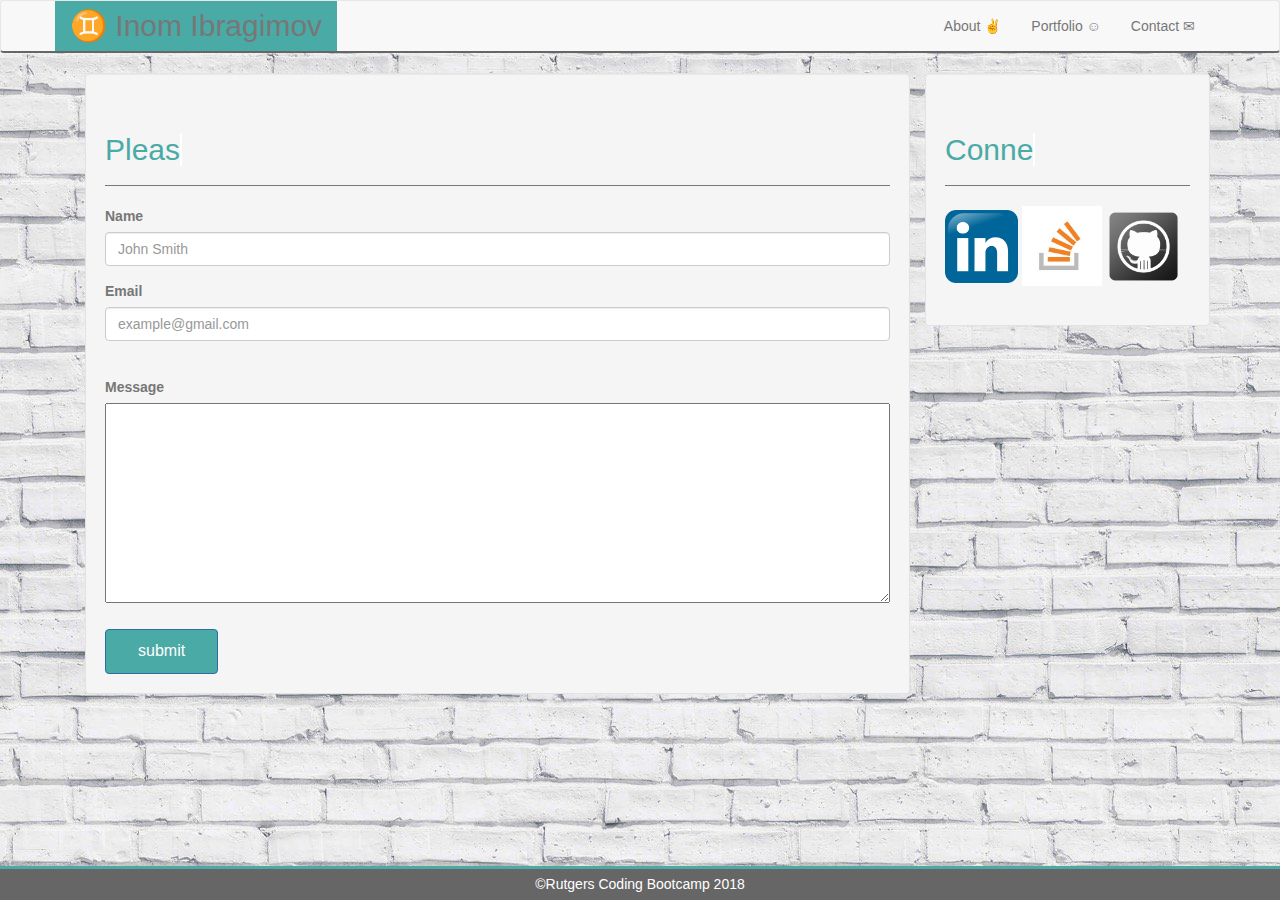
==== contact.html @ 7eebeac4 "innitial commit" ====
<!DOCTYPE html>
<html lang="en-us">

<head>
    <link rel="shortcut icon" href="assets/imgs/favicon.png" />
    <meta charset="UTF-8">
    <meta name="viewport" content="width=device-width, initial-scale=1.0">
    <meta http-equiv="X-UA-Compatible" content="ie=edge">
    <title>My First Website</title>
    <script src="https://code.jquery.com/jquery-3.3.1.min.js" integrity="sha256-FgpCb/KJQlLNfOu91ta32o/NMZxltwRo8QtmkMRdAu8="
        crossorigin="anonymous"></script>
    <script src="https://maxcdn.bootstrapcdn.com/bootstrap/3.3.7/js/bootstrap.min.js" integrity="sha384-Tc5IQib027qvyjSMfHjOMaLkfuWVxZxUPnCJA7l2mCWNIpG9mGCD8wGNIcPD7Txa"
        crossorigin="anonymous"></script>
    <link rel="stylesheet" href="https://maxcdn.bootstrapcdn.com/bootstrap/3.3.6/css/bootstrap.min.css">
    <link rel="stylesheet" href="assets/css/style.css">

</head>

<body>
    <nav class="navbar navbar-default" style="border-bottom: 2px solid #666666;">
        <div class="container">
            <div class="navbar-header">
                <button type="button" class="navbar-toggle collapsed" data-toggle="collapse" data-target="#navbar" aria-expanded="false"
                    aria-controls="navbar">
                    <span class="sr-only">Toggle navigation</span>
                    <span class="icon-bar"></span>
                    <span class="icon-bar"></span>
                    <span class="icon-bar"></span>
                </button>
                <a class="navbar-brand" href="index.html">&#9802; Inom Ibragimov</a>
            </div>
            <div id="navbar" class="navbar-collapse collapse">
                <ul class="nav navbar-nav navbar-right">
                    <li>
                        <a href="index.html">About &#9996;</a>
                    </li>
                    <li>
                        <a href="portfolio.html">Portfolio &#x263A;</a>
                    </li>
                    <li>
                        <a href="#">Contact &#9993;</a>
                    </li>
                </ul>
            </div>
        </div>
    </nav>

    <div class="container">
        <div class="col-md-9 ">
            <div class="content-box well">
                <div class="page-header">
                    <h1>
              <a href="" class="typewrite" data-period="2000" data-type='[ "Please leave Your Name.", " Your Email.", "And a Message."]' style="color: #4aaaa5;">
                <span class="wrap"></span>
              </a>
            </h1>
                </div>

                <div class="row">
                    <div class="col-md-12">
                        <div class="form-group">
                            <label for="inputdefault">Name</label>
                            <input class="form-control" id="inputdefault" type="text" placeholder="John Smith">
                        </div>
                        <div class="form-group">
                            <label for="inputdefault">Email</label>
                            <input class="form-control" id="inputdefault" type="text" placeholder="example@gmail.com">
                        </div>
                        <br>
                    </div>
                    <div class="col-md-12">
                        <label for="inputdefault">Message</label>
                        <textarea style=" width:100%; height:200px; margin-bottom: 20px;"></textarea>
                    </div>
                    <div class="col-md-9">
                        <button type="button" class="btn btn-primary" style="background: #4aaaa5;
                        padding: 10px 32px;
                        font-family: Arial, Helvetica, sans-serif;
                        font-size: 16px;
                        color: #ffffff;
                        text-align: center;">submit</button>
                    </div>

                </div>
            </div>
        </div>
        <div class="col-md-3 well hidden-xs">
            <div class="list-group">
                <div class="page-header">
                        <h1>
                                <a href="" class="typewrite" data-period="2000" data-type='[ "Connect with Me.", "On LinkedIn.", "On Stackoverflow.", "On GitHub."]' style="color: #4aaaa5;">
                                  <span class="wrap"></span>
                                </a>
                              </h1>
                </div>
                <a href="https://www.linkedin.com/in/inomzhon-ibragimov-0091b2156/">
                    <img src="assets/imgs/linkedIn.png" alt="My Image" width="73px" height="73px">
                </a>
                <a href="https://stackoverflow.com/users/9298520/inomzhon-ibragimov?tab=profile">
                    <img src="assets/imgs/stachOverflow.jpeg" alt="My Image" width="80px" height="80px">
                </a>
                <a href="https://github.com/mail4inom">
                    <img src="assets/imgs/Github.png" alt="My Image" width="75px" height="75px">
                </a>
            </div>
        </div>
    </div>

    <footer>
        &copy;Rutgers Coding Bootcamp 2018
    </footer>
    <script>var TxtType = function (el, toRotate, period) {
            this.toRotate = toRotate;
            this.el = el;
            this.loopNum = 0;
            this.period = parseInt(period, 10) || 2000;
            this.txt = '';
            this.tick();
            this.isDeleting = false;
          };
      
          TxtType.prototype.tick = function () {
            var i = this.loopNum % this.toRotate.length;
            var fullTxt = this.toRotate[i];
      
            if (this.isDeleting) {
              this.txt = fullTxt.substring(0, this.txt.length - 1);
            } else {
              this.txt = fullTxt.substring(0, this.txt.length + 1);
            }
      
            this.el.innerHTML = '<span class="wrap">' + this.txt + '</span>';
      
            var that = this;
            var delta = 200 - Math.random() * 100;
      
            if (this.isDeleting) { delta /= 2; }
      
            if (!this.isDeleting && this.txt === fullTxt) {
              delta = this.period;
              this.isDeleting = true;
            } else if (this.isDeleting && this.txt === '') {
              this.isDeleting = false;
              this.loopNum++;
              delta = 500;
            }
      
            setTimeout(function () {
              that.tick();
            }, delta);
          };
      
          window.onload = function () {
            var elements = document.getElementsByClassName('typewrite');
            for (var i = 0; i < elements.length; i++) {
              var toRotate = elements[i].getAttribute('data-type');
              var period = elements[i].getAttribute('data-period');
              if (toRotate) {
                new TxtType(elements[i], JSON.parse(toRotate), period);
              }
            }
            // INJECT CSS
            var css = document.createElement("style");
            css.type = "text/css";
            css.innerHTML = ".typewrite > .wrap { border-right: 0.08em solid #fff}";
            document.body.appendChild(css);
          };</script>
</body>

</html>
---- assets/css/style.css ----
body{
    background-image: url("../imgs/brickwall.jpeg");
    font-family: 'Arial', 'Helvetica Neue', Helvetica, sans-serif; 
    color: #777777;
    line-height: 1.5;  
}

.navbar-brand{
    background: #4aaaa5;
    color: white;
    font-size:30px; 
}

h1{
    color: #4aaaa5;
    font-size: 30px;
}
  
footer{ 
padding:5px;
background-color: #666666;
text-align: center;
font-family: 'Arial', 'Helvetica Neue', Helvetica, sans-serif;
color: #ffffff;
border-top: 3px solid #4aaaa5;
left:0;
bottom:0;
width:100%;
position:fixed;

}
.caption{
    background-color: #4aaaa5;
}
h3{
    color: #ffffff;
    text-align: center;
}
.page-header{
    border-bottom: 1px solid #777777;
    color: #4aaaa5;
}
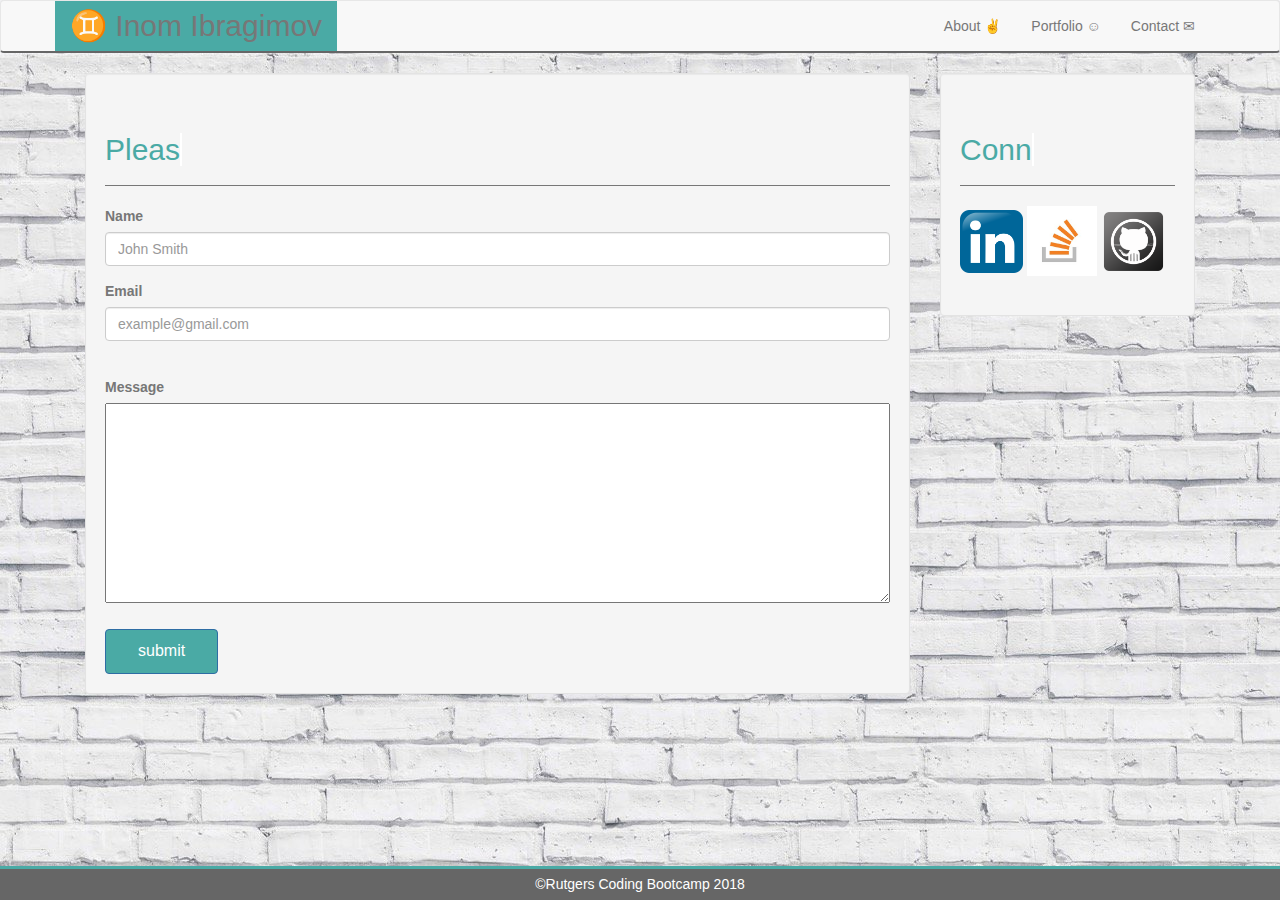
==== commit ad09b1cb: "changes for sidebars" ====
--- a/contact.html
+++ b/contact.html
@@ -6,7 +6,7 @@
     <meta charset="UTF-8">
     <meta name="viewport" content="width=device-width, initial-scale=1.0">
     <meta http-equiv="X-UA-Compatible" content="ie=edge">
-    <title>My First Website</title>
+    <title>Bootstrap-Portfolio|Contact</title>
     <script src="https://code.jquery.com/jquery-3.3.1.min.js" integrity="sha256-FgpCb/KJQlLNfOu91ta32o/NMZxltwRo8QtmkMRdAu8="
         crossorigin="anonymous"></script>
     <script src="https://maxcdn.bootstrapcdn.com/bootstrap/3.3.7/js/bootstrap.min.js" integrity="sha384-Tc5IQib027qvyjSMfHjOMaLkfuWVxZxUPnCJA7l2mCWNIpG9mGCD8wGNIcPD7Txa"
@@ -84,7 +84,8 @@
                 </div>
             </div>
         </div>
-        <div class="col-md-3 well hidden-xs">
+        <div class="col-md-3 col-xs-12">
+                <div class="content-box well">
             <div class="list-group">
                 <div class="page-header">
                         <h1>
@@ -94,13 +95,13 @@
                               </h1>
                 </div>
                 <a href="https://www.linkedin.com/in/inomzhon-ibragimov-0091b2156/">
-                    <img src="assets/imgs/linkedIn.png" alt="My Image" width="73px" height="73px">
+                    <img src="assets/imgs/linkedIn.png" alt="My Image" width="63px" height="63px">
                 </a>
                 <a href="https://stackoverflow.com/users/9298520/inomzhon-ibragimov?tab=profile">
-                    <img src="assets/imgs/stachOverflow.jpeg" alt="My Image" width="80px" height="80px">
+                    <img src="assets/imgs/stachOverflow.jpeg" alt="My Image" width="70px" height="70px">
                 </a>
                 <a href="https://github.com/mail4inom">
-                    <img src="assets/imgs/Github.png" alt="My Image" width="75px" height="75px">
+                    <img src="assets/imgs/Github.png" alt="My Image" width="65px" height="65px">
                 </a>
             </div>
         </div>
